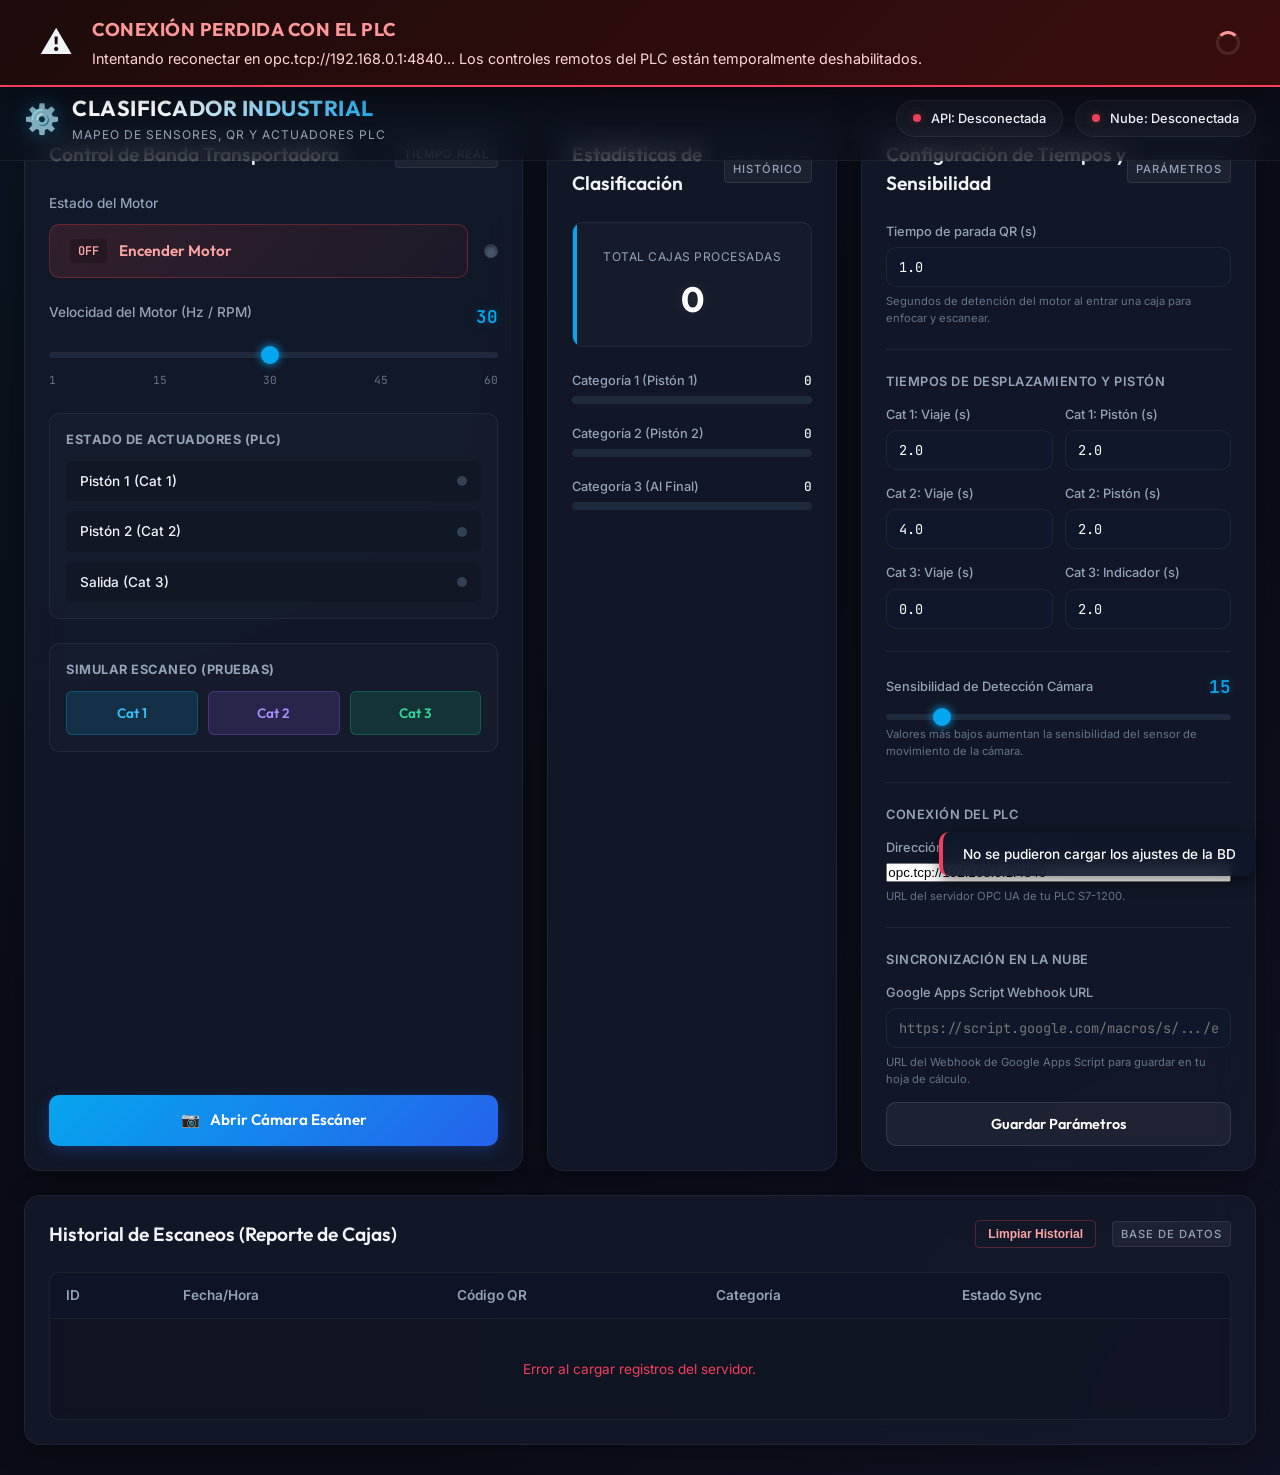
==== Prueba/index.html @ 3441c156 "sinc plc" ====
<!DOCTYPE html>
<html lang="es">
<head>
    <meta charset="UTF-8">
    <meta name="viewport" content="width=device-width, initial-scale=1.0">
    <meta name="description" content="Dashboard de Monitoreo y Control del Clasificador QR Industrial">
    <title>Dashboard | Clasificador Industrial</title>
    <!-- Google Fonts -->
    <link rel="preconnect" href="https://fonts.googleapis.com">
    <link href="https://fonts.googleapis.com/css2?family=Inter:wght@300;400;500;600;700&family=Outfit:wght@400;500;600;700&family=JetBrains+Mono:wght@400;500&display=swap" rel="stylesheet">
    <link rel="stylesheet" href="css/dashboard.css">
</head>
<body>

    <!-- BANNER DE ADVERTENCIA DE CONEXIÓN PLC (INVASIVO SI SE DETECTA PÉRDIDA) -->
    <div id="plc-warning-banner" class="warning-banner hidden">
        <div class="banner-content">
            <span class="banner-icon">⚠️</span>
            <div class="banner-text">
                <h3>CONEXIÓN PERDIDA CON EL PLC</h3>
                <p>Intentando reconectar en opc.tcp://192.168.0.1:4840... Los controles remotos del PLC están temporalmente deshabilitados.</p>
            </div>
            <div class="spinner"></div>
        </div>
    </div>

    <!-- HEADER DE LA PÁGINA -->
    <header class="main-header">
        <div class="header-container">
            <div class="logo-area">
                <span class="logo-icon">⚙️</span>
                <div>
                    <h1>CLASIFICADOR INDUSTRIAL</h1>
                    <p class="subtitle">Mapeo de Sensores, QR y Actuadores PLC</p>
                </div>
            </div>
            
            <div class="status-badges">
                <!-- Estado PLC -->
                <div class="badge" id="plc-status-badge">
                    <span class="status-dot red" id="plc-dot"></span>
                    <span class="badge-text" id="plc-text">PLC: Desconectado</span>
                </div>
                <!-- Estado Google Sheets -->
                <div class="badge" id="sheets-status-badge">
                    <span class="status-dot red" id="sheets-dot"></span>
                    <span class="badge-text" id="sheets-text">Nube: Desconectada</span>
                </div>
            </div>
        </div>
    </header>

    <main class="dashboard-grid">
        <!-- SECCIÓN 1: CONTROLES EN TIEMPO REAL -->
        <section class="card control-card">
            <div class="card-header">
                <h2>Control de Banda Transportadora</h2>
                <span class="card-tag">Tiempo Real</span>
            </div>
            
            <!-- Motor Switch -->
            <div class="control-group">
                <label class="control-label">Estado del Motor</label>
                <div class="toggle-container">
                    <button id="motor-toggle-btn" class="motor-btn stopped">
                        <span class="motor-icon">OFF</span>
                        <span class="motor-btn-text">Encender Motor</span>
                    </button>
                    <div class="motor-led" id="motor-led"></div>
                </div>
            </div>

            <!-- Motor Speed Slider (1-60) -->
            <div class="control-group">
                <div class="slider-header">
                    <label class="control-label" for="speed-slider">Velocidad del Motor (Hz / RPM)</label>
                    <span id="speed-value" class="mono-value">30</span>
                </div>
                <input type="range" id="speed-slider" min="1" max="60" value="30" class="premium-slider">
                <div class="slider-ticks">
                    <span>1</span>
                    <span>15</span>
                    <span>30</span>
                    <span>45</span>
                    <span>60</span>
                </div>
            </div>

            <!-- Actuadores Visión Directa -->
            <div class="actuators-status">
                <h3>Estado de Actuadores (PLC)</h3>
                <div class="actuator-grid">
                    <div class="actuator-item" id="act-c1">
                        <span class="act-name">Pistón 1 (Cat 1)</span>
                        <span class="act-led" id="led-c1"></span>
                    </div>
                    <div class="actuator-item" id="act-c2">
                        <span class="act-name">Pistón 2 (Cat 2)</span>
                        <span class="act-led" id="led-c2"></span>
                    </div>
                    <div class="actuator-item" id="act-c3">
                        <span class="act-name">Salida (Cat 3)</span>
                        <span class="act-led" id="led-c3"></span>
                    </div>
                </div>
            </div>

            <!-- Simulación de Escaneo (Pruebas) -->
            <div class="test-panel">
                <h3>Simular Escaneo (Pruebas)</h3>
                <div class="test-btn-grid">
                    <button type="button" class="test-btn t-c1" onclick="testScan(1)">Cat 1</button>
                    <button type="button" class="test-btn t-c2" onclick="testScan(2)">Cat 2</button>
                    <button type="button" class="test-btn t-c3" onclick="testScan(3)">Cat 3</button>
                </div>
            </div>

            <!-- Botón Cámara -->
            <div class="camera-link-wrap">
                <a href="camera.html" class="camera-btn">
                    <span class="btn-icon">📷</span>
                    <span>Abrir Cámara Escáner</span>
                </a>
            </div>
        </section>

        <!-- SECCIÓN 2: ESTADÍSTICAS Y MÁS -->
        <section class="card stats-card">
            <div class="card-header">
                <h2>Estadísticas de Clasificación</h2>
                <span class="card-tag">Histórico</span>
            </div>
            
            <div class="total-counter">
                <span class="counter-label">Total Cajas Procesadas</span>
                <h3 id="stat-total" class="counter-number">0</h3>
            </div>

            <div class="category-bars">
                <!-- Categoria 1 -->
                <div class="bar-group">
                    <div class="bar-info">
                        <span class="bar-label">Categoría 1 (Pistón 1)</span>
                        <span id="count-cat1" class="bar-count">0</span>
                    </div>
                    <div class="bar-track">
                        <div id="bar-cat1" class="bar-fill cat1" style="width: 0%"></div>
                    </div>
                </div>

                <!-- Categoria 2 -->
                <div class="bar-group">
                    <div class="bar-info">
                        <span class="bar-label">Categoría 2 (Pistón 2)</span>
                        <span id="count-cat2" class="bar-count">0</span>
                    </div>
                    <div class="bar-track">
                        <div id="bar-cat2" class="bar-fill cat2" style="width: 0%"></div>
                    </div>
                </div>

                <!-- Categoria 3 -->
                <div class="bar-group">
                    <div class="bar-info">
                        <span class="bar-label">Categoría 3 (Al Final)</span>
                        <span id="count-cat3" class="bar-count">0</span>
                    </div>
                    <div class="bar-track">
                        <div id="bar-cat3" class="bar-fill cat3" style="width: 0%"></div>
                    </div>
                </div>
            </div>
        </section>

        <!-- SECCIÓN 3: AJUSTES DE TIEMPOS PLC -->
        <section class="card settings-card">
            <div class="card-header">
                <h2>Configuración de Tiempos y Sensibilidad</h2>
                <span class="card-tag">Parámetros</span>
            </div>

            <form id="settings-form" class="settings-form">
                <!-- QR Stop Delay -->
                <div class="form-row">
                    <div class="form-group">
                        <label for="initial_delay">Tiempo de parada QR (s)</label>
                        <input type="number" id="initial_delay" name="initial_delay" step="0.1" min="0.1" max="10.0" value="1.0" required>
                        <span class="help-text">Segundos de detención del motor al entrar una caja para enfocar y escanear.</span>
                    </div>
                </div>

                <hr class="form-divider">
                <h3>Tiempos de Desplazamiento y Pistón</h3>

                <!-- Category 1 Times -->
                <div class="form-row flex-row">
                    <div class="form-group">
                        <label for="cat1_travel_time">Cat 1: Viaje (s)</label>
                        <input type="number" id="cat1_travel_time" name="cat1_travel_time" step="0.1" min="0.0" max="20.0" value="2.0" required>
                    </div>
                    <div class="form-group">
                        <label for="cat1_duration">Cat 1: Pistón (s)</label>
                        <input type="number" id="cat1_duration" name="cat1_duration" step="0.1" min="0.1" max="10.0" value="2.0" required>
                    </div>
                </div>

                <!-- Category 2 Times -->
                <div class="form-row flex-row">
                    <div class="form-group">
                        <label for="cat2_travel_time">Cat 2: Viaje (s)</label>
                        <input type="number" id="cat2_travel_time" name="cat2_travel_time" step="0.1" min="0.0" max="20.0" value="4.0" required>
                    </div>
                    <div class="form-group">
                        <label for="cat2_duration">Cat 2: Pistón (s)</label>
                        <input type="number" id="cat2_duration" name="cat2_duration" step="0.1" min="0.1" max="10.0" value="2.0" required>
                    </div>
                </div>

                <!-- Category 3 Times -->
                <div class="form-row flex-row">
                    <div class="form-group">
                        <label for="cat3_travel_time">Cat 3: Viaje (s)</label>
                        <input type="number" id="cat3_travel_time" name="cat3_travel_time" step="0.1" min="0.0" max="20.0" value="0.0" required>
                    </div>
                    <div class="form-group">
                        <label for="cat3_duration">Cat 3: Indicador (s)</label>
                        <input type="number" id="cat3_duration" name="cat3_duration" step="0.1" min="0.1" max="10.0" value="2.0" required>
                    </div>
                </div>

                <hr class="form-divider">

                <!-- Sensitivity Slider -->
                <div class="form-group">
                    <div class="slider-header">
                        <label for="sensitivity">Sensibilidad de Detección Cámara</label>
                        <span id="sensitivity-value" class="mono-value">15</span>
                    </div>
                    <input type="range" id="sensitivity" name="sensitivity" min="1" max="100" value="15" class="premium-slider">
                    <span class="help-text">Valores más bajos aumentan la sensibilidad del sensor de movimiento de la cámara.</span>
                </div>

                <hr class="form-divider">
                <h3>Conexión del PLC</h3>

                <!-- PLC URL -->
                <div class="form-group">
                    <label for="plc_url">Dirección URL del PLC OPC UA</label>
                    <input type="text" id="plc_url" name="plc_url" value="opc.tcp://192.168.0.1:4840" required>
                    <span class="help-text">URL del servidor OPC UA de tu PLC S7-1200.</span>
                </div>

                <hr class="form-divider">
                <h3>Sincronización en la Nube</h3>

                <!-- Google Sheets Webhook URL -->
                <div class="form-group">
                    <label for="google_sheets_url">Google Apps Script Webhook URL</label>
                    <input type="url" id="google_sheets_url" name="google_sheets_url" placeholder="https://script.google.com/macros/s/.../exec">
                    <span class="help-text">URL del Webhook de Google Apps Script para guardar en tu hoja de cálculo.</span>
                </div>

                <div class="form-actions">
                    <button type="submit" class="submit-btn" id="save-settings-btn">Guardar Parámetros</button>
                </div>
            </form>
        </section>

        <!-- SECCIÓN 4: REPORTE E HISTORIAL DE ESCANEOS -->
        <section class="card log-card">
            <div class="card-header">
                <h2>Historial de Escaneos (Reporte de Cajas)</h2>
                <div class="header-actions">
                    <button id="clear-logs-btn" class="clear-btn">Limpiar Historial</button>
                    <span class="card-tag">Base de Datos</span>
                </div>
            </div>

            <!-- Tabla de Logs -->
            <div class="table-wrapper">
                <table class="logs-table" id="logs-table">
                    <thead>
                        <tr>
                            <th>ID</th>
                            <th>Fecha/Hora</th>
                            <th>Código QR</th>
                            <th>Categoría</th>
                            <th>Estado Sync</th>
                        </tr>
                    </thead>
                    <tbody id="logs-tbody">
                        <tr>
                            <td colspan="5" class="loading-td">Cargando historial...</td>
                        </tr>
                    </tbody>
                </table>
            </div>
        </section>
    </main>

    <!-- NOTIFICACIONES TOAST -->
    <div id="toast-wrap" class="toast-wrap"></div>

    <!-- ADVERTENCIA NO INVASIVA DE GOOGLE SHEETS -->
    <div id="sheets-warning-toast" class="sheets-warning-toast hidden">
        <span class="toast-warning-icon">☁️⚠️</span>
        <div class="toast-warning-body">
            <h4>Respaldo Local Activado</h4>
            <p>No se puede conectar con Google Sheets. Los escaneos se guardan localmente en SQLite.</p>
        </div>
    </div>

    <!-- JS Controlador -->
    <script src="js/dashboard.js"></script>
</body>
</html>
---- Prueba/css/dashboard.css ----
/* ==========================================================================
   CSS ESTILOS: DASHBOARD CLASIFICADOR INDUSTRIAL QR
   ========================================================================== */

:root {
    --bg-main: #0a0d16;
    --bg-card: rgba(20, 27, 45, 0.75);
    --bg-card-border: rgba(255, 255, 255, 0.06);
    --text-primary: #f1f5f9;
    --text-secondary: #94a3b8;
    --text-muted: #64748b;
    
    /* Neon Colors */
    --accent: hsl(199, 95%, 48%);
    --accent-glow: rgba(14, 165, 233, 0.35);
    --success: hsl(142, 72%, 46%);
    --success-glow: rgba(34, 197, 94, 0.3);
    --warning: hsl(38, 92%, 50%);
    --warning-glow: rgba(245, 158, 11, 0.3);
    --danger: hsl(350, 89%, 60%);
    --danger-glow: rgba(239, 68, 68, 0.35);
    
    /* Typography */
    --font-heading: 'Outfit', sans-serif;
    --font-body: 'Inter', sans-serif;
    --font-mono: 'JetBrains Mono', monospace;
    
    /* Layout */
    --radius-lg: 16px;
    --radius-md: 10px;
    --transition-smooth: all 0.3s cubic-bezier(0.4, 0, 0.2, 1);
}

/* Base Styles */
* {
    margin: 0;
    padding: 0;
    box-sizing: border-box;
}

body {
    background-color: var(--bg-main);
    color: var(--text-primary);
    font-family: var(--font-body);
    min-height: 100vh;
    overflow-x: hidden;
    background-image: 
        radial-gradient(at 0% 0%, rgba(14, 165, 233, 0.05) 0px, transparent 50%),
        radial-gradient(at 100% 100%, rgba(99, 102, 241, 0.05) 0px, transparent 50%);
    line-height: 1.5;
}

/* Banner de Advertencia Invasivo */
.warning-banner {
    background: linear-gradient(135deg, #1e0b0b 0%, #3a0d0d 100%);
    border-bottom: 2px solid var(--danger);
    padding: 16px 24px;
    position: fixed;
    top: 0;
    left: 0;
    right: 0;
    z-index: 1000;
    box-shadow: 0 4px 30px rgba(0, 0, 0, 0.5);
    transition: var(--transition-smooth);
    animation: slide-down 0.4s ease forwards;
}

.warning-banner.hidden {
    display: none !important;
}

.banner-content {
    max-width: 1200px;
    margin: 0 auto;
    display: flex;
    align-items: center;
    gap: 20px;
}

.banner-icon {
    font-size: 2rem;
    animation: pulse 1.5s infinite;
}

.banner-text {
    flex-grow: 1;
}

.banner-text h3 {
    font-family: var(--font-heading);
    font-size: 1.15rem;
    color: #ff9999;
    margin-bottom: 4px;
    font-weight: 700;
    letter-spacing: 0.5px;
}

.banner-text p {
    font-size: 0.9rem;
    color: #ffd6d6;
}

.spinner {
    width: 24px;
    height: 24px;
    border: 3px solid rgba(255, 255, 255, 0.1);
    border-top: 3px solid #ff9999;
    border-radius: 50%;
    animation: spin 1s linear infinite;
}

/* Header */
.main-header {
    background: rgba(13, 17, 28, 0.6);
    backdrop-filter: blur(12px);
    border-bottom: 1px solid var(--bg-card-border);
    position: sticky;
    top: 0;
    z-index: 900;
    padding: 16px 24px;
    transition: var(--transition-smooth);
}

body:has(.warning-banner:not(.hidden)) .main-header {
    top: 76px; /* Ajuste si el banner está visible */
}

.header-container {
    max-width: 1400px;
    margin: 0 auto;
    display: flex;
    justify-content: space-between;
    align-items: center;
    flex-wrap: wrap;
    gap: 16px;
}

.logo-area {
    display: flex;
    align-items: center;
    gap: 12px;
}

.logo-icon {
    font-size: 1.8rem;
    filter: drop-shadow(0 0 10px var(--accent-glow));
}

.logo-area h1 {
    font-family: var(--font-heading);
    font-size: 1.35rem;
    font-weight: 700;
    letter-spacing: 0.5px;
    background: linear-gradient(135deg, #ffffff 30%, var(--accent) 100%);
    -webkit-background-clip: text;
    -webkit-text-fill-color: transparent;
}

.subtitle {
    font-size: 0.75rem;
    color: var(--text-secondary);
    text-transform: uppercase;
    letter-spacing: 1px;
    margin-top: 2px;
}

.status-badges {
    display: flex;
    gap: 12px;
}

.badge {
    background: rgba(255, 255, 255, 0.03);
    border: 1px solid var(--bg-card-border);
    border-radius: 50px;
    padding: 8px 16px;
    display: flex;
    align-items: center;
    gap: 10px;
    font-size: 0.8rem;
    font-weight: 500;
    transition: var(--transition-smooth);
}

.status-dot {
    width: 8px;
    height: 8px;
    border-radius: 50%;
    display: inline-block;
    transition: var(--transition-smooth);
}

.status-dot.red {
    background-color: var(--danger);
    box-shadow: 0 0 10px var(--danger-glow);
}

.status-dot.green {
    background-color: var(--success);
    box-shadow: 0 0 10px var(--success-glow);
}

.status-dot.amber {
    background-color: var(--warning);
    box-shadow: 0 0 10px var(--warning-glow);
}

/* Grid Layout */
.dashboard-grid {
    max-width: 1400px;
    margin: 30px auto;
    padding: 0 24px;
    display: grid;
    grid-template-columns: repeat(12, 1fr);
    gap: 24px;
}

/* Card */
.card {
    background: var(--bg-card);
    border: 1px solid var(--bg-card-border);
    backdrop-filter: blur(20px);
    border-radius: var(--radius-lg);
    padding: 24px;
    box-shadow: 0 8px 32px rgba(0, 0, 0, 0.3);
    transition: var(--transition-smooth);
    display: flex;
    flex-direction: column;
}

.card:hover {
    border-color: rgba(255, 255, 255, 0.1);
    box-shadow: 0 12px 40px rgba(0, 0, 0, 0.4);
}

.card-header {
    display: flex;
    justify-content: space-between;
    align-items: center;
    margin-bottom: 24px;
}

.card-header h2 {
    font-family: var(--font-heading);
    font-size: 1.2rem;
    font-weight: 600;
    color: var(--text-primary);
}

.card-tag {
    font-size: 0.7rem;
    text-transform: uppercase;
    letter-spacing: 1px;
    background: rgba(255, 255, 255, 0.05);
    border: 1px solid rgba(255, 255, 255, 0.08);
    padding: 4px 8px;
    border-radius: 4px;
    color: var(--text-secondary);
    font-weight: 500;
}

/* Column Assignments */
.control-card {
    grid-column: span 5;
}

.stats-card {
    grid-column: span 3;
}

.settings-card {
    grid-column: span 4;
}

.log-card {
    grid-column: span 12;
}

/* Disabled state for motor controls when PLC is offline */
.premium-slider:disabled,
.motor-btn:disabled {
    pointer-events: none;
    opacity: 0.45;
    filter: grayscale(0.8);
    cursor: not-allowed;
}

/* Panel de Botones de Prueba */
.test-panel {
    background: rgba(255, 255, 255, 0.02);
    border: 1px solid var(--bg-card-border);
    border-radius: var(--radius-md);
    padding: 16px;
    margin-bottom: 20px;
}

.test-panel h3 {
    font-size: 0.8rem;
    color: var(--text-secondary);
    margin-bottom: 12px;
    text-transform: uppercase;
    letter-spacing: 0.5px;
}

.test-btn-grid {
    display: grid;
    grid-template-columns: repeat(3, 1fr);
    gap: 10px;
}

.test-btn {
    border: none;
    outline: none;
    padding: 12px;
    border-radius: 6px;
    font-family: var(--font-heading);
    font-weight: 600;
    font-size: 0.85rem;
    cursor: pointer;
    transition: var(--transition-smooth);
    color: #ffffff;
    text-align: center;
}

.test-btn.t-c1 {
    background: rgba(14, 165, 233, 0.15);
    border: 1px solid rgba(14, 165, 233, 0.3);
    color: #38bdf8;
}

.test-btn.t-c1:hover {
    background: rgba(14, 165, 233, 0.3);
    box-shadow: 0 0 10px rgba(14, 165, 233, 0.2);
}

.test-btn.t-c2 {
    background: rgba(139, 92, 246, 0.15);
    border: 1px solid rgba(139, 92, 246, 0.3);
    color: #a78bfa;
}

.test-btn.t-c2:hover {
    background: rgba(139, 92, 246, 0.3);
    box-shadow: 0 0 10px rgba(139, 92, 246, 0.2);
}

.test-btn.t-c3 {
    background: rgba(16, 185, 129, 0.15);
    border: 1px solid rgba(16, 185, 129, 0.3);
    color: #34d399;
}

.test-btn.t-c3:hover {
    background: rgba(16, 185, 129, 0.3);
    box-shadow: 0 0 10px rgba(16, 185, 129, 0.2);
}

/* Control Components */
.control-group {
    margin-bottom: 24px;
}

.control-label {
    display: block;
    font-size: 0.85rem;
    color: var(--text-secondary);
    margin-bottom: 10px;
    font-weight: 500;
}

/* Toggle Switch / Button for Motor */
.toggle-container {
    display: flex;
    align-items: center;
    gap: 16px;
}

.motor-btn {
    border: none;
    outline: none;
    border-radius: var(--radius-md);
    padding: 14px 20px;
    font-family: var(--font-heading);
    font-size: 0.95rem;
    font-weight: 600;
    cursor: pointer;
    display: flex;
    align-items: center;
    gap: 12px;
    transition: var(--transition-smooth);
    flex-grow: 1;
}

.motor-btn.stopped {
    background: linear-gradient(135deg, rgba(239, 68, 68, 0.15) 0%, rgba(239, 68, 68, 0.05) 100%);
    border: 1px solid rgba(239, 68, 68, 0.3);
    color: #fca5a5;
}

.motor-btn.stopped:hover {
    background: rgba(239, 68, 68, 0.25);
    box-shadow: 0 0 15px rgba(239, 68, 68, 0.2);
}

.motor-btn.running {
    background: linear-gradient(135deg, rgba(34, 197, 94, 0.15) 0%, rgba(34, 197, 94, 0.05) 100%);
    border: 1px solid rgba(34, 197, 94, 0.3);
    color: #86efac;
}

.motor-btn.running:hover {
    background: rgba(34, 197, 94, 0.25);
    box-shadow: 0 0 15px rgba(34, 197, 94, 0.2);
}

.motor-icon {
    background: rgba(0, 0, 0, 0.2);
    padding: 4px 8px;
    border-radius: 4px;
    font-size: 0.75rem;
    font-family: var(--font-mono);
}

.motor-led {
    width: 14px;
    height: 14px;
    border-radius: 50%;
    background: #475569;
    box-shadow: inset 0 2px 4px rgba(0,0,0,0.5);
    transition: var(--transition-smooth);
}

.motor-led.active {
    background-color: var(--success);
    box-shadow: 0 0 12px var(--success), inset 0 1px 2px rgba(255,255,255,0.4);
}

.motor-led.inactive {
    background-color: var(--danger);
    box-shadow: 0 0 12px var(--danger), inset 0 1px 2px rgba(255,255,255,0.4);
}

/* Range Slider */
.slider-header {
    display: flex;
    justify-content: space-between;
    align-items: center;
    margin-bottom: 8px;
}

.mono-value {
    font-family: var(--font-mono);
    color: var(--accent);
    font-weight: 600;
    font-size: 1.1rem;
    text-shadow: 0 0 8px var(--accent-glow);
}

.premium-slider {
    -webkit-appearance: none;
    appearance: none;
    width: 100%;
    height: 6px;
    border-radius: 3px;
    background: #1e293b;
    outline: none;
    transition: background 450ms ease-in;
}

.premium-slider::-webkit-slider-thumb {
    -webkit-appearance: none;
    appearance: none;
    width: 18px;
    height: 18px;
    border-radius: 50%;
    background: var(--accent);
    cursor: pointer;
    box-shadow: 0 0 10px var(--accent);
    transition: transform 0.1s;
}

.premium-slider::-webkit-slider-thumb:hover {
    transform: scale(1.25);
}

.premium-slider::-moz-range-thumb {
    width: 18px;
    height: 18px;
    border: none;
    border-radius: 50%;
    background: var(--accent);
    cursor: pointer;
    box-shadow: 0 0 10px var(--accent);
    transition: transform 0.1s;
}

.premium-slider::-moz-range-thumb:hover {
    transform: scale(1.25);
}

.slider-ticks {
    display: flex;
    justify-content: space-between;
    margin-top: 8px;
    font-size: 0.7rem;
    color: var(--text-muted);
    font-family: var(--font-mono);
}

/* Actuators Grid */
.actuators-status {
    background: rgba(255, 255, 255, 0.02);
    border: 1px solid var(--bg-card-border);
    border-radius: var(--radius-md);
    padding: 16px;
    margin-bottom: 24px;
}

.actuators-status h3 {
    font-size: 0.8rem;
    color: var(--text-secondary);
    margin-bottom: 12px;
    text-transform: uppercase;
    letter-spacing: 0.5px;
}

.actuator-grid {
    display: flex;
    flex-direction: column;
    gap: 10px;
}

.actuator-item {
    display: flex;
    justify-content: space-between;
    align-items: center;
    background: rgba(0, 0, 0, 0.15);
    padding: 10px 14px;
    border-radius: 6px;
    font-size: 0.85rem;
}

.act-name {
    font-weight: 500;
}

.act-led {
    width: 10px;
    height: 10px;
    border-radius: 50%;
    background: #334155;
    transition: var(--transition-smooth);
}

.act-led.on {
    background: var(--accent);
    box-shadow: 0 0 10px var(--accent);
}

/* Camera Link Button */
.camera-link-wrap {
    margin-top: auto;
}

.camera-btn {
    display: flex;
    align-items: center;
    justify-content: center;
    gap: 10px;
    background: linear-gradient(135deg, var(--accent) 0%, #2563eb 100%);
    border: none;
    border-radius: var(--radius-md);
    padding: 14px;
    color: #ffffff;
    font-family: var(--font-heading);
    font-size: 0.95rem;
    font-weight: 600;
    text-decoration: none;
    box-shadow: 0 4px 15px rgba(37, 99, 235, 0.3);
    transition: var(--transition-smooth);
}

.camera-btn:hover {
    transform: translateY(-2px);
    box-shadow: 0 6px 20px rgba(37, 99, 235, 0.45);
}

/* Statistics Styles */
.total-counter {
    background: rgba(255, 255, 255, 0.02);
    border: 1px solid var(--bg-card-border);
    border-radius: var(--radius-md);
    padding: 20px;
    text-align: center;
    margin-bottom: 24px;
    position: relative;
    overflow: hidden;
}

.total-counter::before {
    content: '';
    position: absolute;
    top: 0;
    left: 0;
    width: 4px;
    height: 100%;
    background: var(--accent);
}

.counter-label {
    font-size: 0.75rem;
    text-transform: uppercase;
    letter-spacing: 0.5px;
    color: var(--text-secondary);
}

.counter-number {
    font-family: var(--font-heading);
    font-size: 2.2rem;
    font-weight: 700;
    color: #ffffff;
    margin-top: 6px;
    text-shadow: 0 0 15px rgba(255, 255, 255, 0.1);
}

.category-bars {
    display: flex;
    flex-direction: column;
    gap: 20px;
}

.bar-group {
    display: flex;
    flex-direction: column;
    gap: 6px;
}

.bar-info {
    display: flex;
    justify-content: space-between;
    font-size: 0.8rem;
    font-weight: 500;
}

.bar-label {
    color: var(--text-secondary);
}

.bar-count {
    font-family: var(--font-mono);
}

.bar-track {
    height: 8px;
    background: #1e293b;
    border-radius: 4px;
    overflow: hidden;
}

.bar-fill {
    height: 100%;
    border-radius: 4px;
    width: 0%;
    transition: width 0.6s cubic-bezier(0.1, 0.76, 0.55, 0.94);
}

.bar-fill.cat1 {
    background: linear-gradient(90deg, #38bdf8, #0ea5e9);
    box-shadow: 0 0 8px rgba(14, 165, 233, 0.3);
}

.bar-fill.cat2 {
    background: linear-gradient(90deg, #a78bfa, #8b5cf6);
    box-shadow: 0 0 8px rgba(139, 92, 246, 0.3);
}

.bar-fill.cat3 {
    background: linear-gradient(90deg, #34d399, #10b981);
    box-shadow: 0 0 8px rgba(16, 185, 129, 0.3);
}

/* Settings Form Styles */
.settings-form {
    display: flex;
    flex-direction: column;
    gap: 14px;
}

.form-divider {
    border: 0;
    height: 1px;
    background: var(--bg-card-border);
    margin: 8px 0;
}

.settings-card h3 {
    font-size: 0.8rem;
    color: var(--text-secondary);
    text-transform: uppercase;
    letter-spacing: 0.5px;
    font-weight: 600;
}

.form-row {
    width: 100%;
}

.form-row.flex-row {
    display: flex;
    gap: 12px;
}

.form-row.flex-row .form-group {
    flex: 1;
}

.form-group {
    display: flex;
    flex-direction: column;
    gap: 6px;
}

.form-group label {
    font-size: 0.8rem;
    font-weight: 500;
    color: var(--text-secondary);
}

.form-group input[type="number"],
.form-group input[type="url"] {
    background: #0f172a;
    border: 1px solid var(--bg-card-border);
    padding: 10px 12px;
    border-radius: var(--radius-md);
    color: #ffffff;
    font-family: var(--font-mono);
    font-size: 0.85rem;
    outline: none;
    transition: var(--transition-smooth);
}

.form-group input:focus {
    border-color: var(--accent);
    box-shadow: 0 0 8px var(--accent-glow);
}

.help-text {
    font-size: 0.7rem;
    color: var(--text-muted);
}

.submit-btn {
    background: rgba(255, 255, 255, 0.05);
    border: 1px solid rgba(255, 255, 255, 0.1);
    color: #ffffff;
    font-family: var(--font-heading);
    font-size: 0.9rem;
    font-weight: 600;
    padding: 12px;
    border-radius: var(--radius-md);
    cursor: pointer;
    transition: var(--transition-smooth);
    width: 100%;
}

.submit-btn:hover {
    background: #ffffff;
    color: #000000;
    border-color: #ffffff;
    box-shadow: 0 4px 15px rgba(255, 255, 255, 0.1);
}

/* History Log Table */
.header-actions {
    display: flex;
    align-items: center;
    gap: 16px;
}

.clear-btn {
    background: transparent;
    border: 1px solid rgba(239, 68, 68, 0.3);
    color: #fca5a5;
    padding: 6px 12px;
    font-size: 0.75rem;
    font-weight: 600;
    border-radius: 4px;
    cursor: pointer;
    transition: var(--transition-smooth);
}

.clear-btn:hover {
    background: rgba(239, 68, 68, 0.1);
    border-color: var(--danger);
}

.table-wrapper {
    overflow-x: auto;
    max-height: 400px;
    border: 1px solid var(--bg-card-border);
    border-radius: var(--radius-md);
    background: rgba(0, 0, 0, 0.1);
}

.logs-table {
    width: 100%;
    border-collapse: collapse;
    font-size: 0.85rem;
    text-align: left;
}

.logs-table th {
    background: rgba(15, 23, 42, 0.5);
    color: var(--text-secondary);
    font-weight: 600;
    padding: 12px 16px;
    position: sticky;
    top: 0;
    z-index: 10;
    border-bottom: 1px solid var(--bg-card-border);
}

.logs-table td {
    padding: 12px 16px;
    border-bottom: 1px solid rgba(255, 255, 255, 0.02);
    color: var(--text-primary);
}

.logs-table tr:hover {
    background: rgba(255, 255, 255, 0.01);
}

.logs-table tr:last-child td {
    border-bottom: none;
}

.loading-td {
    text-align: center;
    color: var(--text-muted);
    padding: 40px !important;
}

.mono-cell {
    font-family: var(--font-mono);
}

/* Table Category Badges */
.cat-badge {
    display: inline-block;
    padding: 3px 8px;
    border-radius: 4px;
    font-size: 0.75rem;
    font-weight: 600;
}

.cat-badge.c1 {
    background: rgba(14, 165, 233, 0.15);
    color: #38bdf8;
    border: 1px solid rgba(14, 165, 233, 0.3);
}

.cat-badge.c2 {
    background: rgba(139, 92, 246, 0.15);
    color: #a78bfa;
    border: 1px solid rgba(139, 92, 246, 0.3);
}

.cat-badge.c3 {
    background: rgba(16, 185, 129, 0.15);
    color: #34d399;
    border: 1px solid rgba(16, 185, 129, 0.3);
}

/* Table Sync Badges */
.sync-badge {
    display: inline-flex;
    align-items: center;
    gap: 6px;
    font-size: 0.75rem;
    font-weight: 500;
}

.sync-badge.yes {
    color: var(--success);
}

.sync-badge.no {
    color: var(--warning);
}

/* Toast Notifications */
.toast-wrap {
    position: fixed;
    bottom: 24px;
    right: 24px;
    z-index: 1000;
    display: flex;
    flex-direction: column;
    gap: 10px;
}

.toast {
    min-width: 250px;
    padding: 12px 20px;
    border-radius: var(--radius-md);
    background: rgba(15, 23, 42, 0.9);
    backdrop-filter: blur(8px);
    border-left: 4px solid var(--accent);
    color: #ffffff;
    font-size: 0.85rem;
    font-weight: 500;
    box-shadow: 0 4px 15px rgba(0,0,0,0.5);
    animation: toast-in 0.3s cubic-bezier(0.175, 0.885, 0.32, 1.275) forwards;
}

.toast.success { border-color: var(--success); }
.toast.error { border-color: var(--danger); }
.toast.warning { border-color: var(--warning); }

/* Google Sheets Non-invasive Warning Toast */
.sheets-warning-toast {
    position: fixed;
    bottom: 24px;
    left: 24px;
    z-index: 1000;
    max-width: 350px;
    background: rgba(30, 20, 10, 0.95);
    border: 1px solid var(--warning);
    border-radius: var(--radius-md);
    padding: 14px 18px;
    box-shadow: 0 10px 25px rgba(0,0,0,0.5);
    display: flex;
    align-items: flex-start;
    gap: 12px;
    animation: toast-in 0.3s cubic-bezier(0.175, 0.885, 0.32, 1.275) forwards;
}

.sheets-warning-toast.hidden {
    display: none !important;
}

.toast-warning-icon {
    font-size: 1.4rem;
}

.toast-warning-body h4 {
    font-family: var(--font-heading);
    font-size: 0.9rem;
    color: #fcd34d;
    margin-bottom: 2px;
    font-weight: 600;
}

.toast-warning-body p {
    font-size: 0.75rem;
    color: #fef3c7;
    line-height: 1.35;
}

/* Animations */
@keyframes spin {
    0% { transform: rotate(0deg); }
    100% { transform: rotate(360deg); }
}

@keyframes pulse {
    0%, 100% { opacity: 1; }
    50% { opacity: 0.4; }
}

@keyframes slide-down {
    from { transform: translateY(-100%); }
    to { transform: translateY(0); }
}

@keyframes toast-in {
    from { transform: translateY(20px); opacity: 0; }
    to { transform: translateY(0); opacity: 1; }
}

@keyframes toast-out {
    to { transform: translateY(20px); opacity: 0; }
}

/* Responsive Media Queries */
@media (max-width: 1200px) {
    .control-card { grid-column: span 6; }
    .stats-card { grid-column: span 6; }
    .settings-card { grid-column: span 12; }
}

@media (max-width: 768px) {
    .dashboard-grid {
        padding: 0 16px;
        margin: 20px auto;
        gap: 16px;
    }
    .control-card, .stats-card, .settings-card, .log-card {
        grid-column: span 12;
    }
    .main-header {
        padding: 16px;
    }
    .header-container {
        flex-direction: column;
        align-items: flex-start;
    }
    .status-badges {
        width: 100%;
        justify-content: flex-start;
    }
    body:has(.warning-banner:not(.hidden)) .main-header {
        top: 96px;
    }
}
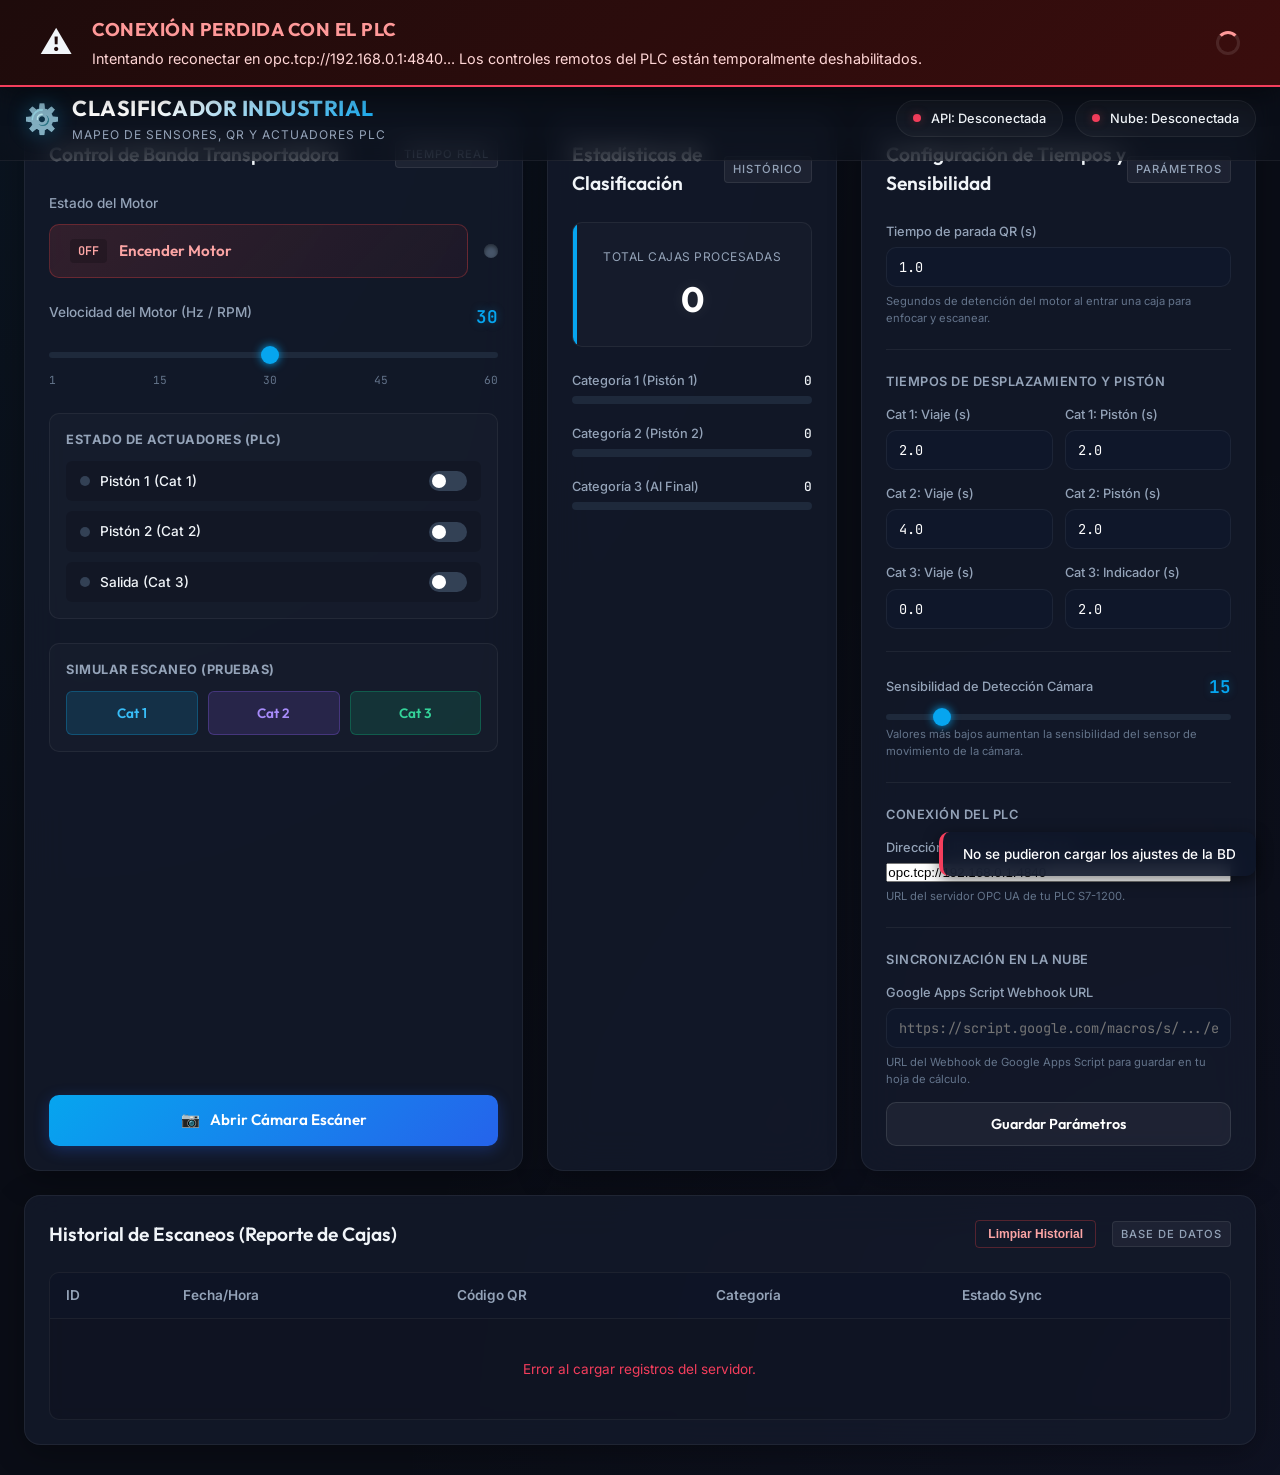
==== commit c4044353: "parametros" ====
--- a/Prueba/index.html
+++ b/Prueba/index.html
@@ -91,16 +91,34 @@
                 <h3>Estado de Actuadores (PLC)</h3>
                 <div class="actuator-grid">
                     <div class="actuator-item" id="act-c1">
-                        <span class="act-name">Pistón 1 (Cat 1)</span>
-                        <span class="act-led" id="led-c1"></span>
+                        <div class="actuator-left">
+                            <span class="act-led" id="led-c1"></span>
+                            <span class="act-name">Pistón 1 (Cat 1)</span>
+                        </div>
+                        <label class="switch-toggle">
+                            <input type="checkbox" id="toggle-c1" onchange="toggleCategory(1, this.checked)">
+                            <span class="switch-slider"></span>
+                        </label>
                     </div>
                     <div class="actuator-item" id="act-c2">
-                        <span class="act-name">Pistón 2 (Cat 2)</span>
-                        <span class="act-led" id="led-c2"></span>
+                        <div class="actuator-left">
+                            <span class="act-led" id="led-c2"></span>
+                            <span class="act-name">Pistón 2 (Cat 2)</span>
+                        </div>
+                        <label class="switch-toggle">
+                            <input type="checkbox" id="toggle-c2" onchange="toggleCategory(2, this.checked)">
+                            <span class="switch-slider"></span>
+                        </label>
                     </div>
                     <div class="actuator-item" id="act-c3">
-                        <span class="act-name">Salida (Cat 3)</span>
-                        <span class="act-led" id="led-c3"></span>
+                        <div class="actuator-left">
+                            <span class="act-led" id="led-c3"></span>
+                            <span class="act-name">Salida (Cat 3)</span>
+                        </div>
+                        <label class="switch-toggle">
+                            <input type="checkbox" id="toggle-c3" onchange="toggleCategory(3, this.checked)">
+                            <span class="switch-slider"></span>
+                        </label>
                     </div>
                 </div>
             </div>
--- a/Prueba/css/dashboard.css
+++ b/Prueba/css/dashboard.css
@@ -540,6 +540,12 @@
     font-size: 0.85rem;
 }
 
+.actuator-left {
+    display: flex;
+    align-items: center;
+    gap: 10px;
+}
+
 .act-name {
     font-weight: 500;
 }
@@ -556,6 +562,54 @@
     background: var(--accent);
     box-shadow: 0 0 10px var(--accent);
 }
+
+/* Sliding Switch Toggles for Actuators */
+.switch-toggle {
+    position: relative;
+    display: inline-block;
+    width: 38px;
+    height: 20px;
+}
+
+.switch-toggle input {
+    opacity: 0;
+    width: 0;
+    height: 0;
+}
+
+.switch-slider {
+    position: absolute;
+    cursor: pointer;
+    top: 0;
+    left: 0;
+    right: 0;
+    bottom: 0;
+    background-color: #334155;
+    transition: var(--transition-smooth);
+    border-radius: 20px;
+}
+
+.switch-slider:before {
+    position: absolute;
+    content: "";
+    height: 14px;
+    width: 14px;
+    left: 3px;
+    bottom: 3px;
+    background-color: white;
+    transition: var(--transition-smooth);
+    border-radius: 50%;
+}
+
+.switch-toggle input:checked + .switch-slider {
+    background-color: var(--accent);
+    box-shadow: 0 0 8px var(--accent-glow);
+}
+
+.switch-toggle input:checked + .switch-slider:before {
+    transform: translateX(18px);
+}
+
 
 /* Camera Link Button */
 .camera-link-wrap {
